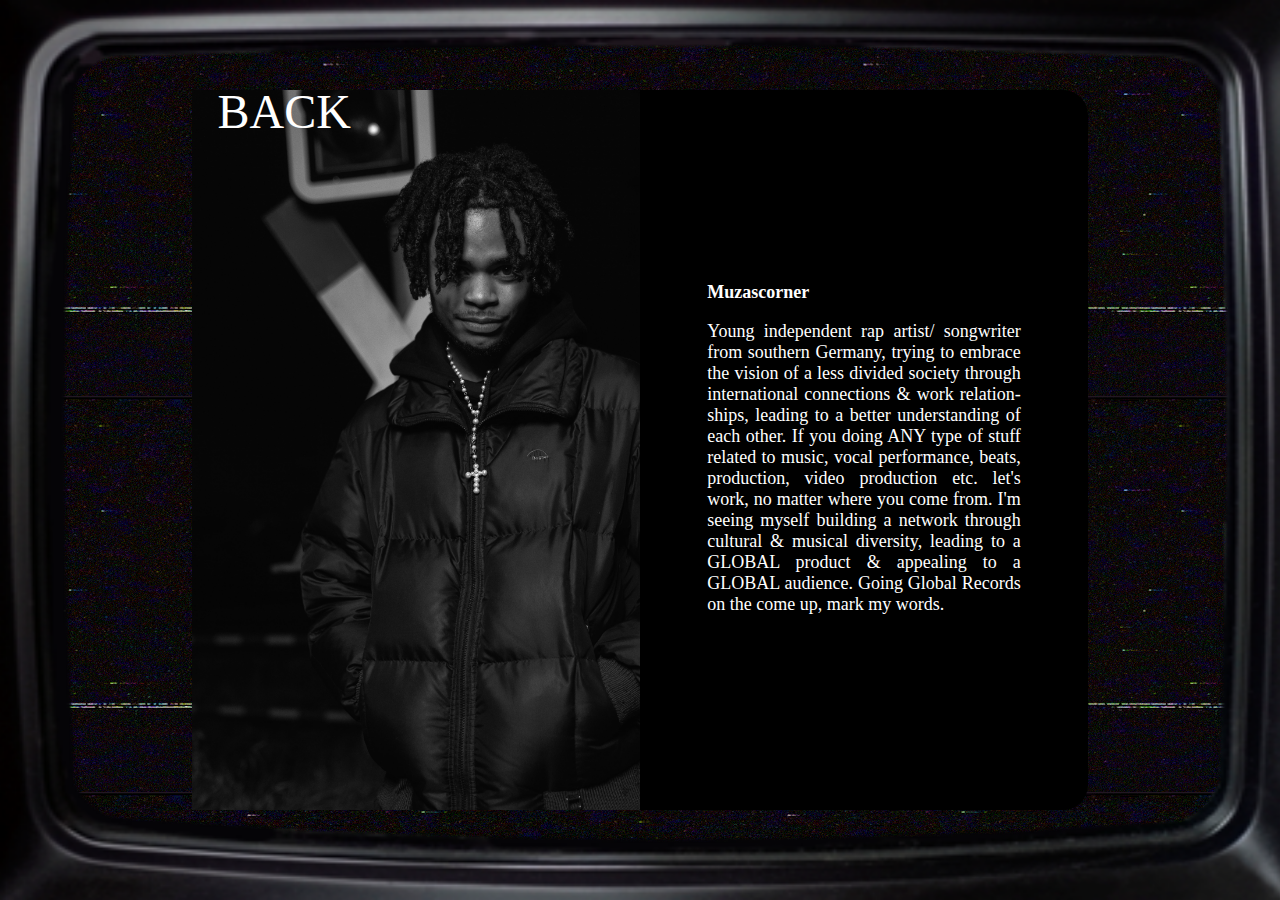
==== about.html @ c2d2b74f "V001" ====
<!DOCTYPE html>
<html lang="en">

<head>
    <meta charset="UTF-8">
    <meta http-equiv="X-UA-Compatible" content="IE=edge">
    <meta name="viewport" content="width=device-width, initial-scale=1.0">
    <title>About</title>
    <link rel="stylesheet" href="style.css">
</head>

<body>
    <div class="return-to-main">
        <a href="/index.html">
            <p>BACK</p>
        </a>
    </div>
    <div class="inner-background">
        <div class="about-container">
            <div class="about-image"><img src="/src/profile-pic.jpg" alt="profile-pic"></div>
            <div class="about-text">
                <div class="content-container">
                    <h2>Muzascorner</h2>
                    <p>Young independent rap artist/ songwriter from southern Germany, trying to embrace the vision of a less divided society through international connections & work relationships, leading to a better understanding of each other. If you
                        doing ANY type of stuff related to music, vocal performance, beats, production, video production etc. let's work, no matter where you come from. I'm seeing myself building a network through cultural & musical diversity, leading
                        to a GLOBAL product & appealing to a GLOBAL audience. Going Global Records on the come up, mark my words.</p>
                </div>
            </div>
        </div>
    </div>
    <img class="tv-overlay" src="/src/background-overlay.png" alt="tv-border-overlay">
</body>
</html>
---- style.css ----
html {
    cursor: crosshair;
}

body {
    overflow: hidden;
    background-image: url("/src/background.gif");
}

.inner-background {
    position: absolute;
    left: 50%;
    top: 50%;
    -webkit-transform: translate(-50%, -50%);
    transform: translate(-50%, -50%);
    width: 70%;
    height: 80%;
    border-radius: 25px;
    background-color: rgb(0, 0, 0);
    z-index: -1;
}

.outer-background .inner-background {
    background-color: rgb(255, 255, 255, 0)
}

.cam-animation {
    position: absolute;
    z-index: 1;
    left: 79%;
    top: 2%;
    width: 13%;
    height: auto;
    -webkit-transform: scaleX(-1);
    transform: scaleX(-1);
}

.info-container {
    grid-template-columns: repeat(1, 1fr);
    justify-content: flex-start;
    height: fit-content;
}

.info-container p {
    margin-left: 20px;
    text-transform: uppercase;
    font-family: verdana;
    font-size: x-large;
    font-weight: 700;
    color: #f5f5f5;
    text-shadow: 1px 1px 1px #919191, 1px 2px 1px #919191, 1px 3px 1px #919191, 1px 4px 1px #919191, 1px 5px 1px #919191, 1px 6px 1px #919191, 1px 7px 1px #919191, 1px 8px 1px #919191, 1px 9px 1px #919191, 1px 10px 1px #919191, 1px 18px 6px rgba(16, 16, 16, 0.4), 1px 22px 10px rgba(16, 16, 16, 0.2), 1px 25px 35px rgba(16, 16, 16, 0.2), 1px 30px 60px rgba(16, 16, 16, 0.4);
}

.info-container a {
    text-decoration: none;
}

.music-link-container {
    position: absolute;
    bottom: 0%;
    display: grid;
    grid-template-columns: auto auto auto auto;
    height: fit-content;
    width: 100%;
}

.music-link-container p {
    color: white;
}

.plattform-icon img {
    -webkit-filter: grayscale(100%);
    filter: grayscale(65%);
    height: 50px;
    width: 50px;
}

.contact-image img {
    -webkit-filter: grayscale(100%);
    filter: grayscale(100%);
}

.music-link-container div,
.info-container div {
    text-align: center;
    height: fit-content;
    width: auto;
}

.about-container,
.contact-container {
    display: grid;
    grid-template-columns: auto auto;
    height: 100%;
}

.contact-text a {
    text-decoration: none;
    font-family: Nintendoid1;
}

.about-text,
.contact-text {
    overflow: hidden;
    padding: 15%;
    width: auto;
    height: auto;
    hyphens: auto;
    text-align: justify;
    display: flex;
    align-items: center;
}

.about-text p,
.about-text h2 {
    font-size: large;
    color: white;
}

.contact-text p,
.contact-text h2 {
    font-size: x-large;
    color: white;
}

.about-image,
.contact-image {
    display: inline-block;
    overflow: hidden;
    width: auto;
    height: 100%;
}

.about-image img,
.contact-image img {
    overflow: hidden;
    max-height: 130%;
    max-width: 130%;
}

.contact-image img {
    float: right
}

.about-image img {
    float: left
}

.return-to-main p {
    text-decoration: none;
    color: rgb(255, 255, 255);
    position: absolute;
    left: 17%;
    top: 4%;
    font-size: 300%;
}

.vizualizer {
    z-index: 0;
    position: absolute;
    height: 67%;
    left: 82%;
    top: -3%;
    border: 5px solid red;
}

.tv-overlay {
    position: absolute;
    height: 100%;
    width: 101%;
    top: 0%;
    left: -0.1%;
    z-index: -2;
}

.outer-background h1 {
    color: white;
    text-align: center;
    font-size: 2rem;
}

.main-title {
    z-index: 200;
    margin-top: 2%;
}


/*has to be adjusted for max , normal, small, and mobile*/

.disc-container {
    margin-left: 5%;
    margin-top: 10%;
    display: grid;
    grid-gap: 70px 20px;
    grid-auto-columns: minmax(10rem, auto);
    grid-template-columns: repeat(auto-fill, minmax(10rem, 1fr));
}

.disc-item {
    height: 10rem;
    width: 10rem;
    background-color: black;
    text-align: center;
    color: white;
}

.disc-item a {
    text-decoration: none;
}

.disc-image {
    max-width: 100%;
    max-height: 100%;
    height: auto;
    width: auto;
}

.disc-title {
    height: 14%;
    color: white;
    text-decoration: none;
    font-family: 'Nintendoid1';
}


/* Nintendoid font from https://www.splintered.co.uk/experiments/132/ */


/*https://codepen.io/patrickhlauke/pen/YaoBop*/

@font-face {
    font-family: 'Nintendoid1';
    font-style: normal;
    font-weight: 400;
    src: url([data-uri]) format('woff2');
}

h1 {
    padding: 1em;
    font-family: Nintendoid1;
    color: #eee;
    font-size: 1rem;
    line-height: 3;
    text-shadow: 0.06rem 0 0.06rem #ea36af, -0.125rem 0 0.06rem #75fa69;
    letter-spacing: 0.125em;
    animation-duration: 0.01s;
    animation-name: textflicker;
    animation-iteration-count: infinite;
    animation-direction: alternate;
}

.music-link-container a {
    font-family: Nintendoid1;
    text-decoration: none;
}

@keyframes textflicker {
    from {
        text-shadow: 1px 0 0 #ea36af, -2px 0 0 #75fa69;
    }
    to {
        text-shadow: 2px 0.5px 2px #ea36af, -1px -0.5px 2px #75fa69;
    }
}

@media only screen and (max-width: 1050px) {
    .about-image img,
    .contact-image img {
        max-height: 150%;
        max-width: 150%;
    }
}


/*__________________smaller screens______________*/

@media only screen and (max-width: 950px) {
    .about-container img {
        display: none;
    }
    .contact-image img {
        display: none;
    }
}


/*____________________mobile_____________________*/

@media only screen and (max-width:900px
/*460px*/

) {
    body {
        background-color: lightblue;
    }
    .tv-overlay {
        display: none;
    }
    .inner-background {
        width: 90%;
        height: 95%;
    }
    .outer-background h1 {
        font-size: x-large;
    }
    .plattform-icon img {
        height: 35%;
        width: 35%;
    }
    .plattform-icon p {
        font-size: x-small;
    }
    .info-container {
        position: absolute;
        top: 4%;
        margin-top: 14rem;
        margin-left: 10%;
        grid-template-columns: repeat(1, 1fr);
        justify-content: flex-start;
        height: fit-content;
    }
    .info-container div {
        text-align: left;
        padding: 0%;
    }
    .info-container p {
        margin-left: 0px;
    }
    .horizontal-visualizer {
        height: 300px;
        overflow: hidden;
    }
    .vizualizer {
        position: relative;
        object-fit: contain;
        height: auto;
        width: 100%;
        left: 0%;
        top: 0%;
        border: none;
    }
    .about-container p {
        font-size: 20px;
    }
    .contact-text .content-container {
        left: 18%;
    }
    .disc-container {
        margin-top: 30%;
        grid-template-columns: auto auto
    }
    .return-to-main p {
        font-size: 100%;
        left: 18%;
        top: 8%;
    }
    .disc-item {
        height: 8rem;
        width: 8rem;
    }
    html {
        overflow: scroll;
    }
}


/*adjustment for music-link-container when screensize is to small*/

@media only screen and (max-width: 500px) {
    .music-link-container {
        position: absolute;
        height: fit-content;
        grid-template-columns: repeat(2, 1fr);
        bottom: 0;
        width: 100%;
    }
}

@media only screen and (max-height: 741px) and (max-width: 460px) {
    .info-container {
        margin-top: 7rem;
    }
    .about-container p {
        font-size: 16px;
    }
}
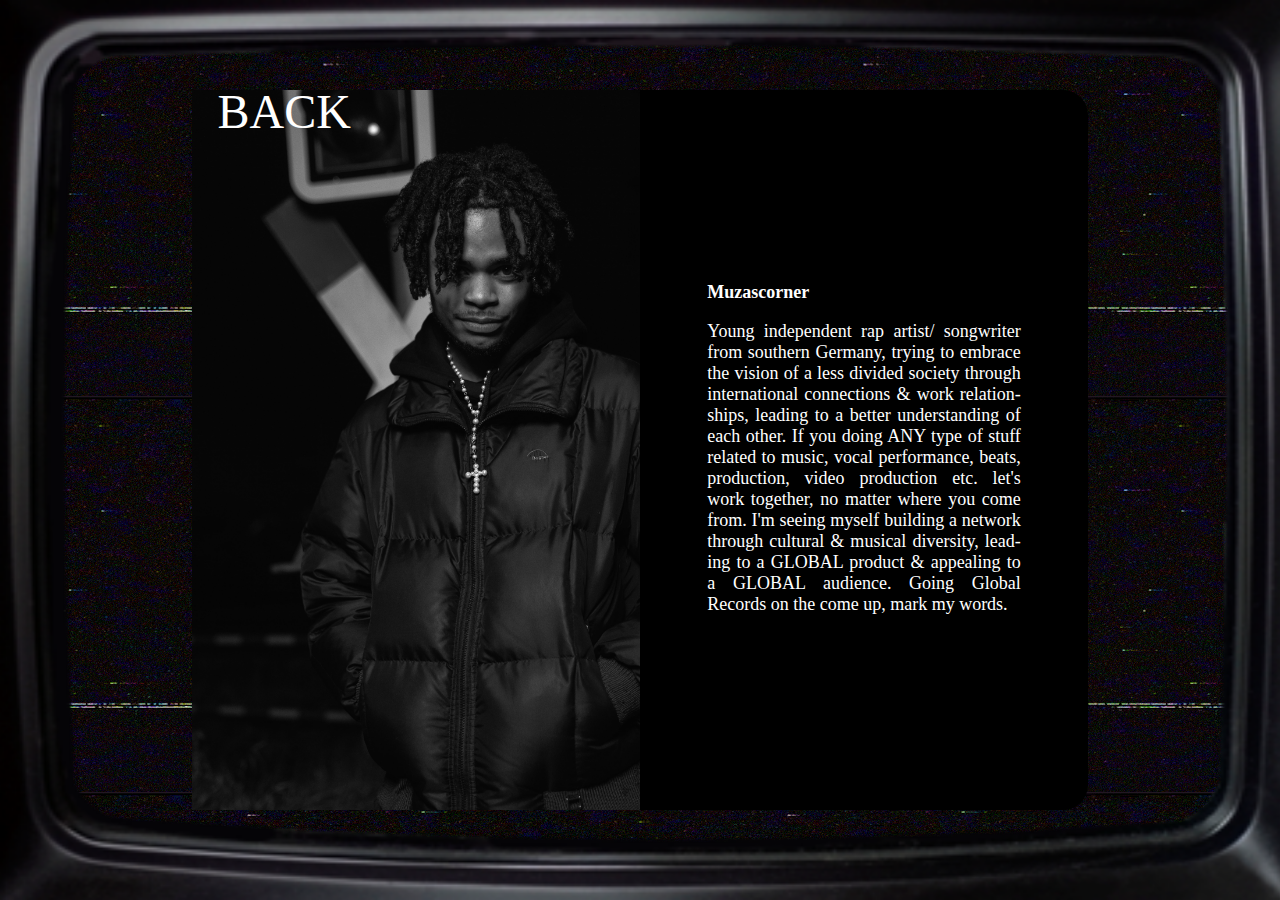
==== commit 51a29c23: "V003" ====
--- a/about.html
+++ b/about.html
@@ -22,12 +22,13 @@
                 <div class="content-container">
                     <h2>Muzascorner</h2>
                     <p>Young independent rap artist/ songwriter from southern Germany, trying to embrace the vision of a less divided society through international connections & work relationships, leading to a better understanding of each other. If you
-                        doing ANY type of stuff related to music, vocal performance, beats, production, video production etc. let's work, no matter where you come from. I'm seeing myself building a network through cultural & musical diversity, leading
-                        to a GLOBAL product & appealing to a GLOBAL audience. Going Global Records on the come up, mark my words.</p>
+                        doing ANY type of stuff related to music, vocal performance, beats, production, video production etc. let's work together, no matter where you come from. I'm seeing myself building a network through cultural & musical diversity,
+                        leading to a GLOBAL product & appealing to a GLOBAL audience. Going Global Records on the come up, mark my words.</p>
                 </div>
             </div>
         </div>
     </div>
     <img class="tv-overlay" src="/src/background-overlay.png" alt="tv-border-overlay">
 </body>
+
 </html>--- a/style.css
+++ b/style.css
@@ -290,9 +290,6 @@
 /*460px*/
 
 ) {
-    body {
-        background-color: lightblue;
-    }
     .tv-overlay {
         display: none;
     }
@@ -358,9 +355,10 @@
         height: 8rem;
         width: 8rem;
     }
+    /*
     html {
-        overflow: scroll;
-    }
+        overflow: hidden;
+    }*/
 }
 
 
@@ -383,4 +381,18 @@
     .about-container p {
         font-size: 16px;
     }
+}
+
+@media only screen and (max-height: 690px) {
+    .music-link-container {
+        position: absolute;
+        height: fit-content;
+        grid-template-columns: repeat(4, 1fr);
+        bottom: 0;
+        width: 100%;
+    }
+    .plattform-icon {
+        width: 50%;
+        height: auto;
+    }
 }